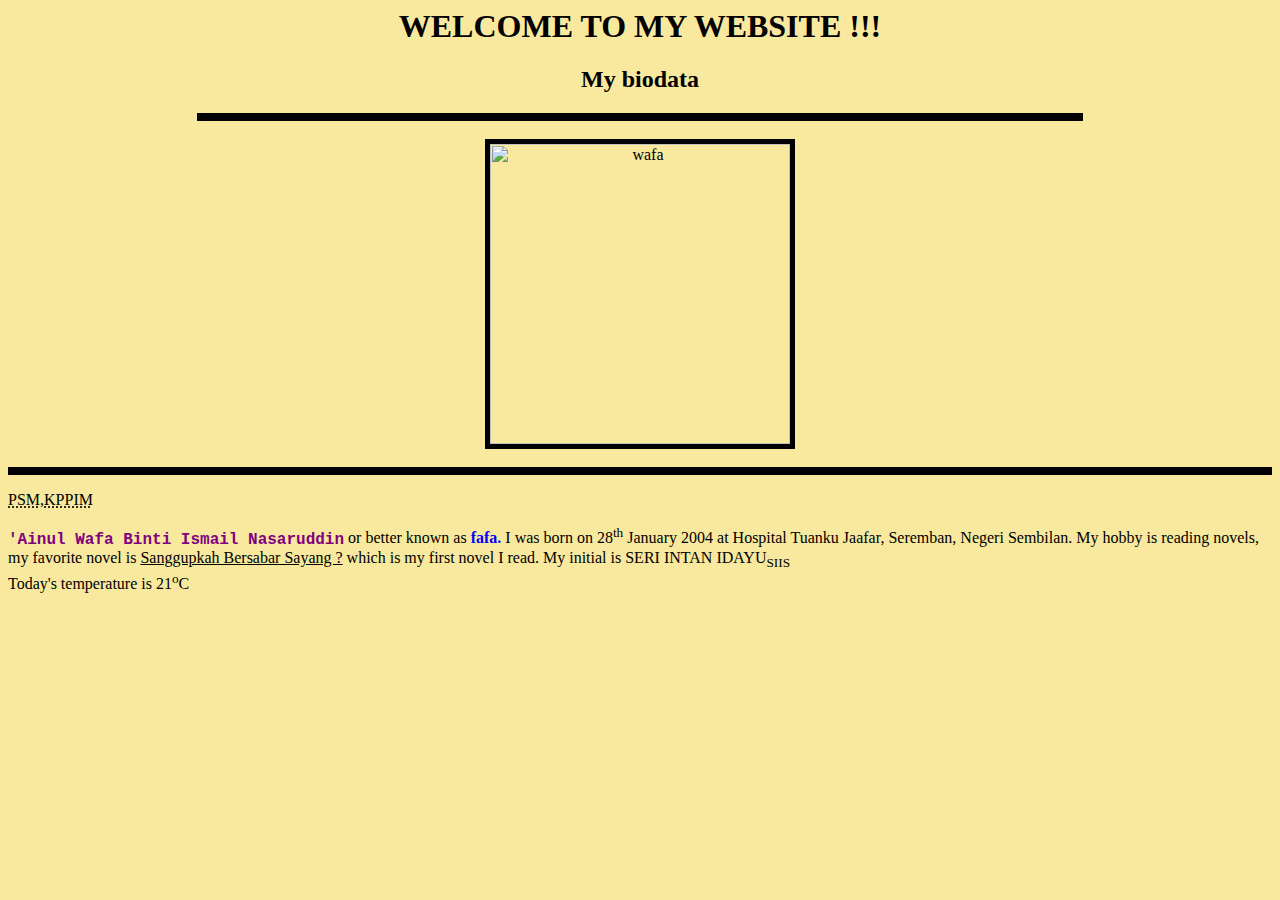
==== biodata.html @ c2c1c2cd "First Committ" ====
<html>
    <head>
        <title>Biodata</title>
    </head>
    <body bgcolor="#f8e99e">

    <div align="center"> 
    <h1> WELCOME TO MY WEBSITE !!!</h1>
    <h2> My biodata</h2>
    </div>

    <hr size="8" color="black" width="70%">

    <div align="center"> 
        <img src="images/myself.jpeg" height="300" border="5" alt="wafa"
        hspace="20" vspace="10">
    </div>
    
    <hr size="8" color="black">

    <p> 
        <abbr title="Pengajian Sains Maklumat, Pengkomputeran, Informatik dan Matematik">PSM,KPPIM</a>
    </p>

    <P>
        <strong><font color="purple" face="courier new">'Ainul Wafa Binti Ismail Nasaruddin</font></strong> or 
        better known as <strong><font color="blue"> fafa.</font></strong> I was born on 28<sup>th</sup> January 2004 at Hospital Tuanku Jaafar, 
        Seremban, Negeri Sembilan. My hobby is reading novels, my favorite novel is <u>Sanggupkah Bersabar Sayang ?</u> which is my first novel I read.


        My initial is SERI INTAN IDAYU<sub>SIIS</sub>
        <br>
        Today's temperature is 21<sup>o</sup>C




    </body>
</html>
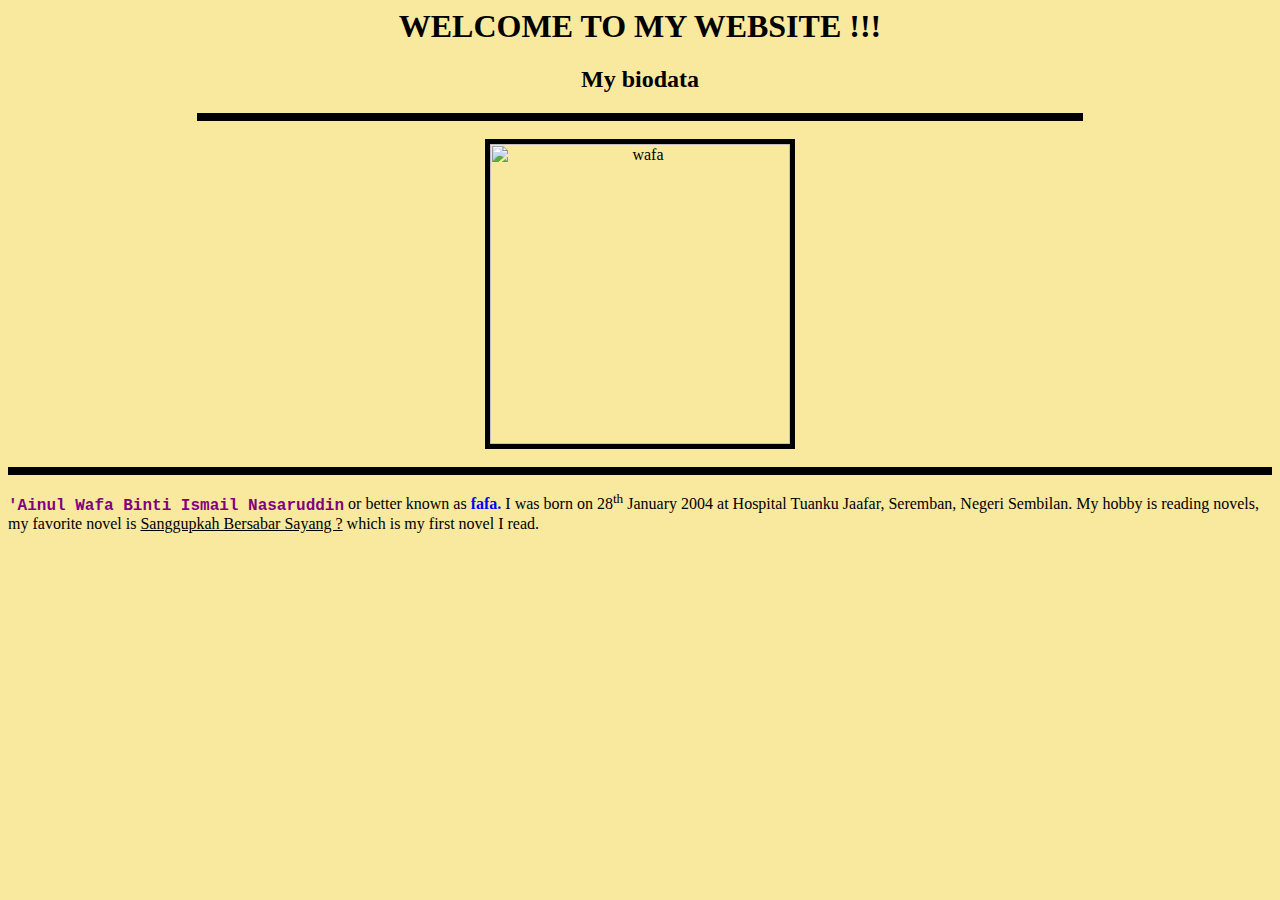
==== commit e0e5750c: "Add files via upload" ====
--- a/biodata.html
+++ b/biodata.html
@@ -1,39 +1,31 @@
-<html>
-    <head>
-        <title>Biodata</title>
-    </head>
-    <body bgcolor="#f8e99e">
-
-    <div align="center"> 
-    <h1> WELCOME TO MY WEBSITE !!!</h1>
-    <h2> My biodata</h2>
-    </div>
-
-    <hr size="8" color="black" width="70%">
-
-    <div align="center"> 
-        <img src="images/myself.jpeg" height="300" border="5" alt="wafa"
-        hspace="20" vspace="10">
-    </div>
-    
-    <hr size="8" color="black">
-
-    <p> 
-        <abbr title="Pengajian Sains Maklumat, Pengkomputeran, Informatik dan Matematik">PSM,KPPIM</a>
-    </p>
-
-    <P>
-        <strong><font color="purple" face="courier new">'Ainul Wafa Binti Ismail Nasaruddin</font></strong> or 
-        better known as <strong><font color="blue"> fafa.</font></strong> I was born on 28<sup>th</sup> January 2004 at Hospital Tuanku Jaafar, 
-        Seremban, Negeri Sembilan. My hobby is reading novels, my favorite novel is <u>Sanggupkah Bersabar Sayang ?</u> which is my first novel I read.
-
-
-        My initial is SERI INTAN IDAYU<sub>SIIS</sub>
-        <br>
-        Today's temperature is 21<sup>o</sup>C
-
-
-
-
-    </body>
+<html>
+    <head>
+        <title>Biodata</title>
+    </head>
+    <body bgcolor="#f8e99e">
+
+    <div align="center"> 
+    <h1> WELCOME TO MY WEBSITE !!!</h1>
+    <h2> My biodata</h2>
+    </div>
+
+    <hr size="8" color="black" width="70%">
+
+    <div align="center"> 
+        <img src="images/myself.jpeg" height="300" border="5" alt="wafa"
+        hspace="20" vspace="10">
+    </div>
+    
+    <hr size="8" color="black">
+
+    <P>
+        <strong><font color="purple" face="courier new">'Ainul Wafa Binti Ismail Nasaruddin</font></strong> or 
+        better known as <strong><font color="blue"> fafa.</font></strong> I was born on 28<sup>th</sup> January 2004 at Hospital Tuanku Jaafar, 
+        Seremban, Negeri Sembilan. My hobby is reading novels, my favorite novel is <u>Sanggupkah Bersabar Sayang ?</u> which is my first novel I read.
+
+
+
+
+
+    </body>
 </html>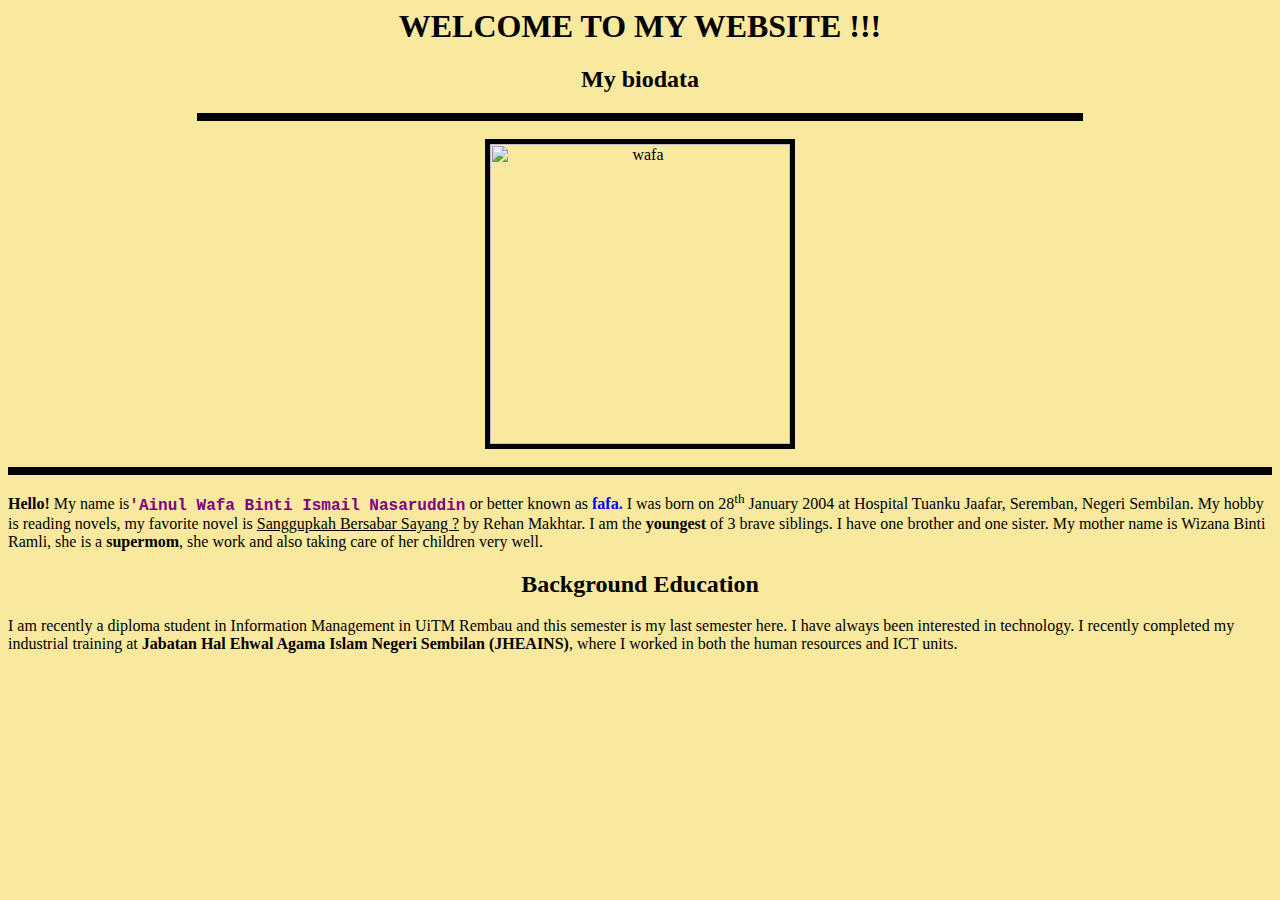
==== commit 30280d51: "Add files via upload" ====
--- a/biodata.html
+++ b/biodata.html
@@ -19,11 +19,19 @@
     <hr size="8" color="black">
 
     <P>
-        <strong><font color="purple" face="courier new">'Ainul Wafa Binti Ismail Nasaruddin</font></strong> or 
+        <b>Hello! </b> My name is<strong><font color="purple" face="courier new">'Ainul Wafa Binti Ismail Nasaruddin</font></strong> or 
         better known as <strong><font color="blue"> fafa.</font></strong> I was born on 28<sup>th</sup> January 2004 at Hospital Tuanku Jaafar, 
-        Seremban, Negeri Sembilan. My hobby is reading novels, my favorite novel is <u>Sanggupkah Bersabar Sayang ?</u> which is my first novel I read.
+        Seremban, Negeri Sembilan. My hobby is reading novels, my favorite novel is <u>Sanggupkah Bersabar Sayang ?</u> by Rehan Makhtar.
+        I am the<strong> youngest</strong> of 3 brave siblings. I have one brother and one sister. My mother name is Wizana Binti Ramli, she is a <b>supermom</b>, 
+        she work and also taking care of her children very well. </P>
 
+        <div align="center"> 
+        <h2>Background Education</h2>
+        </div>
 
+        <p> 
+            I am recently a diploma student in Information Management in UiTM Rembau and this semester is my last semester here. I have always been interested in technology. I recently completed my industrial training at <strong>Jabatan Hal Ehwal Agama Islam Negeri Sembilan (JHEAINS)</strong>, 
+            where I worked in both the human resources and ICT units. </p>
 
 
 
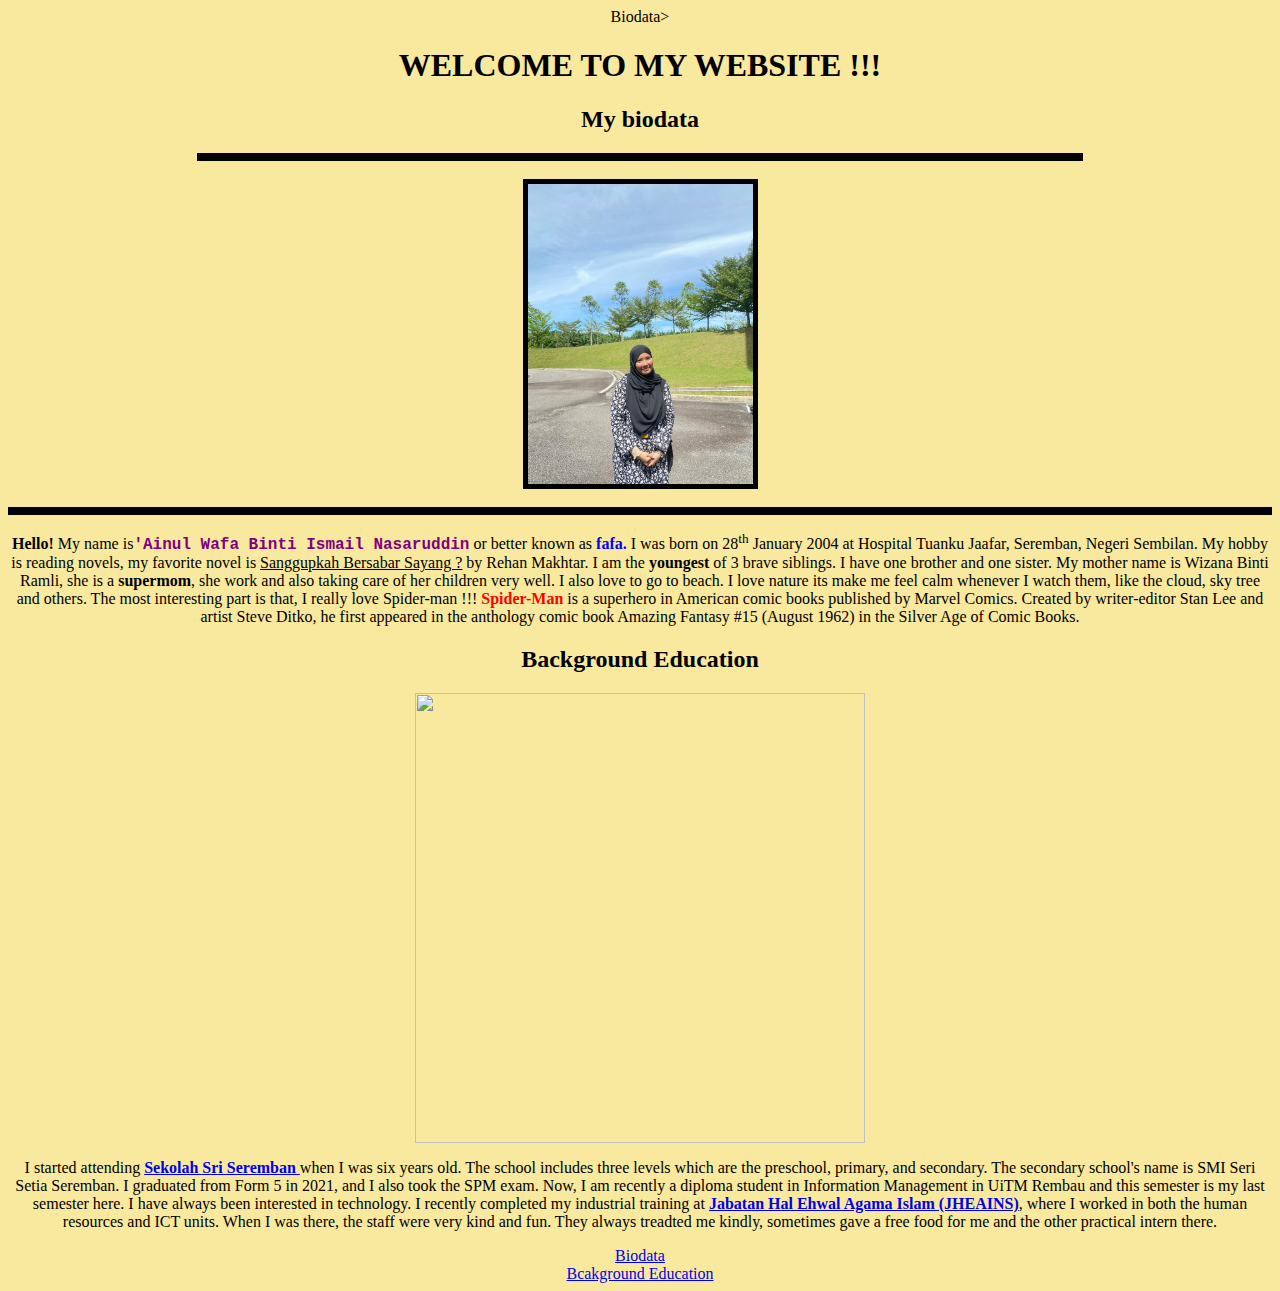
==== commit cbb9636f: "Add files via upload" ====
--- a/biodata.html
+++ b/biodata.html
@@ -4,7 +4,7 @@
     </head>
     <body bgcolor="#f8e99e">
 
-    <div align="center"> 
+    <div align="center"<a name="top">Biodata</a>> 
     <h1> WELCOME TO MY WEBSITE !!!</h1>
     <h2> My biodata</h2>
     </div>
@@ -19,20 +19,35 @@
     <hr size="8" color="black">
 
     <P>
+        <div align="center"> 
         <b>Hello! </b> My name is<strong><font color="purple" face="courier new">'Ainul Wafa Binti Ismail Nasaruddin</font></strong> or 
         better known as <strong><font color="blue"> fafa.</font></strong> I was born on 28<sup>th</sup> January 2004 at Hospital Tuanku Jaafar, 
         Seremban, Negeri Sembilan. My hobby is reading novels, my favorite novel is <u>Sanggupkah Bersabar Sayang ?</u> by Rehan Makhtar.
         I am the<strong> youngest</strong> of 3 brave siblings. I have one brother and one sister. My mother name is Wizana Binti Ramli, she is a <b>supermom</b>, 
-        she work and also taking care of her children very well. </P>
+        she work and also taking care of her children very well. I also love to go to beach. I love nature its make me feel calm whenever I watch them, like the cloud, sky
+        tree and others. The most interesting part is that, I really love Spider-man !!! <strong><font color="red">Spider-Man</font></strong> is a superhero in American comic books published by Marvel Comics. Created
+        by writer-editor Stan Lee and artist Steve Ditko, he first appeared in the anthology comic book Amazing Fantasy #15 (August 1962) in the Silver Age of Comic Books.</P>
 
         <div align="center"> 
-        <h2>Background Education</h2>
+        <h2>Background Education<a name="Education"></h2>
         </div>
 
+        <div align="center"> 
+            <img src="images/petaNS-1024x791.webp" height="450" usemap="#image-map">
+
+
+
         <p> 
-            I am recently a diploma student in Information Management in UiTM Rembau and this semester is my last semester here. I have always been interested in technology. I recently completed my industrial training at <strong>Jabatan Hal Ehwal Agama Islam Negeri Sembilan (JHEAINS)</strong>, 
-            where I worked in both the human resources and ICT units. </p>
+            <div align="center"> 
+            I started attending <strong><a href="https://www.srisbn.edu.my/" target="_blank">Sekolah Sri Seremban </strong></a> when I was six years old. The school includes three levels which are the preschool, primary, and secondary. The secondary school's name is SMI Seri Setia Seremban. 
+            I graduated from Form 5 in 2021, and I also took the SPM exam. Now, I am recently a diploma student in Information Management in UiTM Rembau and this semester is my last semester here. 
+            I have always been interested in technology. I recently completed my industrial training at <strong><a href="https://jheains.ns.gov.my/" target="_blank">Jabatan Hal Ehwal Agama Islam (JHEAINS)</strong></a>, 
+            where I worked in both the human resources and ICT units. When I was there, the staff were very kind and fun. They always treadted me kindly, sometimes gave a free food for me and the other practical intern there. </p>
+        </div>
 
+        <a href="#top">Biodata</a>
+        <br>
+        <a href="#Education">Bcakground Education</a>
 
 
     </body>
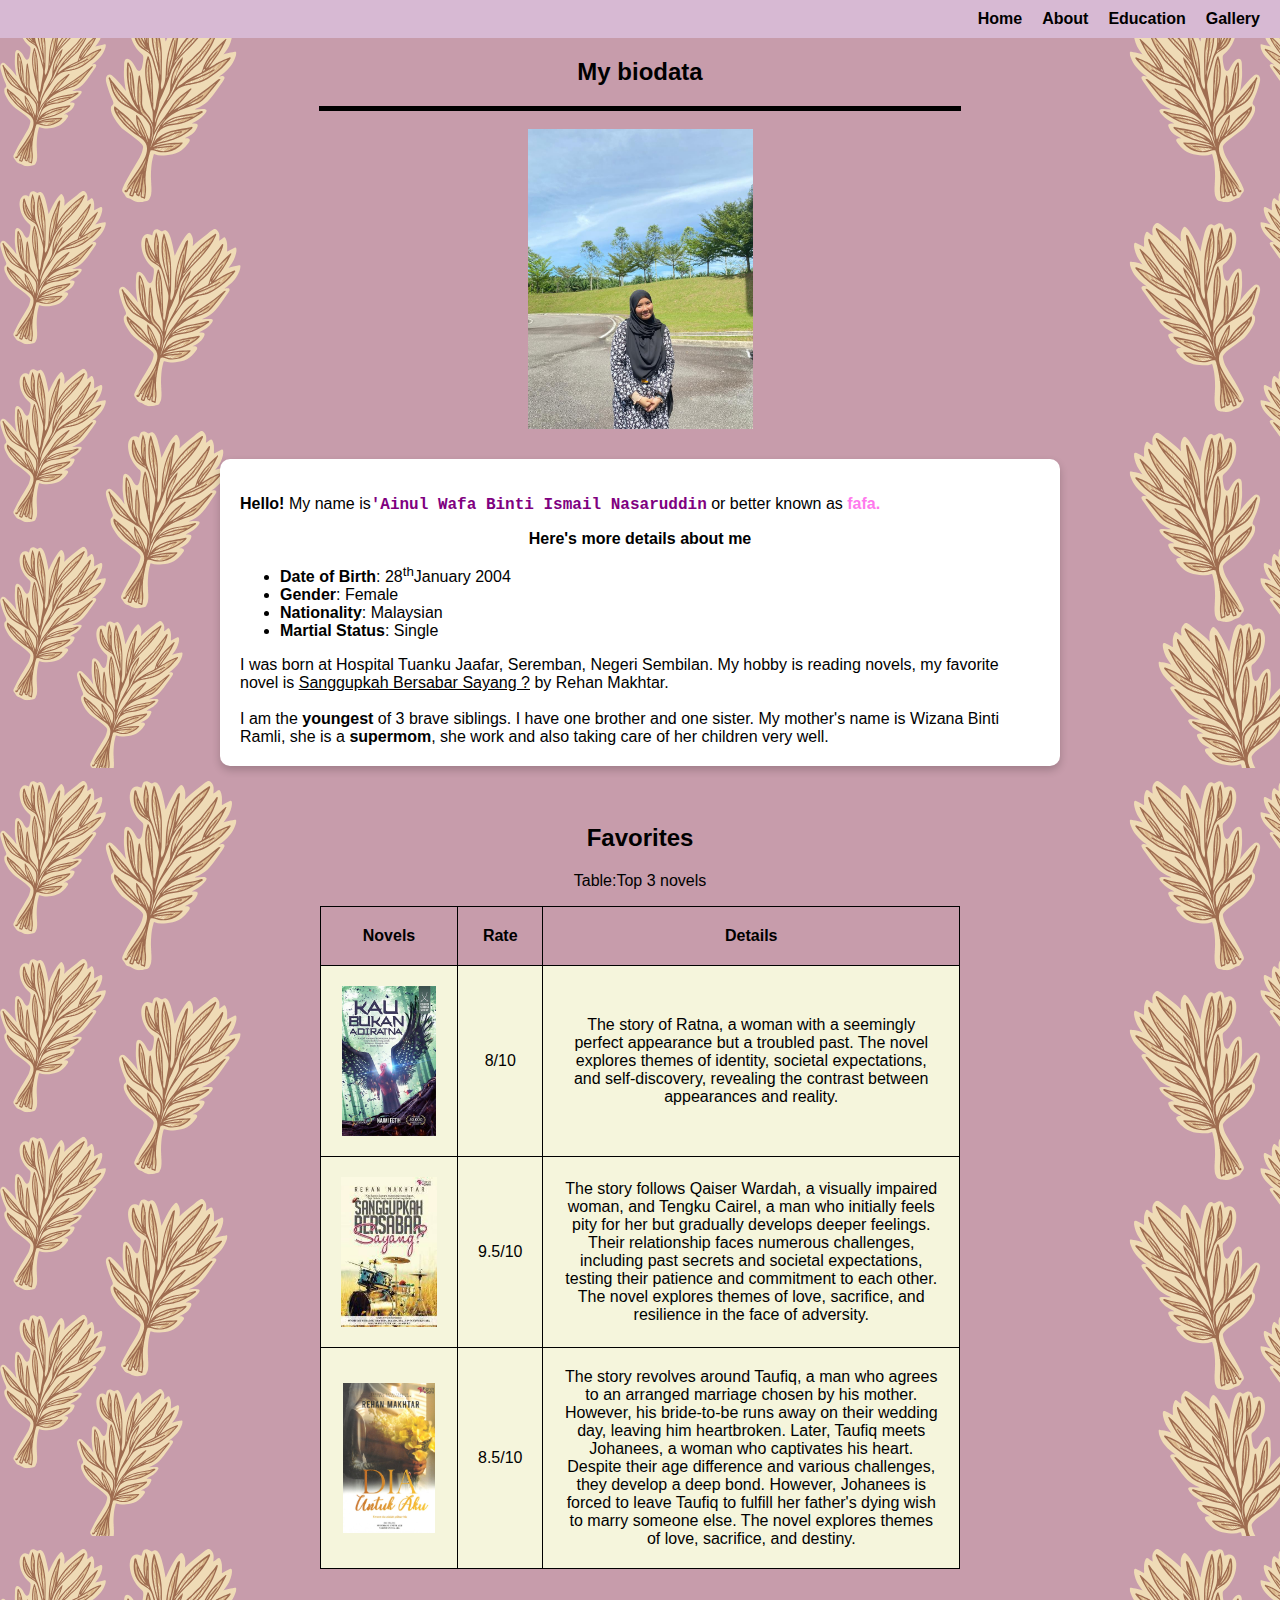
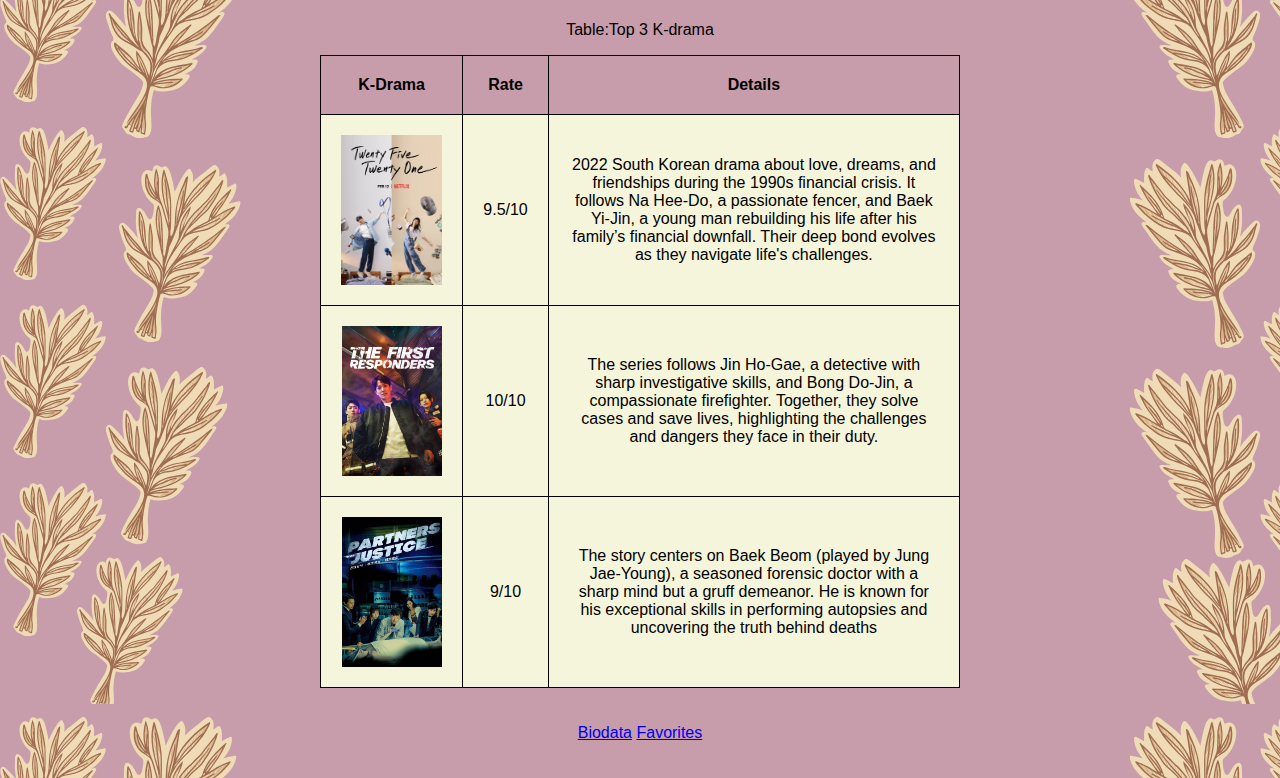
==== commit cb3af96c: "Add files via upload" ====
--- a/biodata.html
+++ b/biodata.html
@@ -2,53 +2,143 @@
     <head>
         <title>Biodata</title>
     </head>
-    <body bgcolor="#f8e99e">
+    <link rel="stylesheet" href="style.css">
+    <body>
+        <style>
+            body {
+                font-family: Arial, Helvetica, sans-serif;
+                background-image: url(images/background_about.png);
+                background-color: lightpink;
+                margin: 0;
+                padding: 0;
+            }  
+            .container {
+                max-width: 800px;
+                margin: 20px auto;
+                padding: 20px;
+                background-color: white;
+                border-radius: 10px;
+                box-shadow: 0 4px 8px rgba(0, 0, 0, 0.2);
+            }
+        </style>
+         <header>
+            <nav>
+                <ul>
+                    <li><a href="index.html" target="_blank">Home</a></li>
+                    <li><a href="biodata.html" target="_blank">About</a></li>
+                    <li><a href="education.html" target="_blank">Education</a></li>
+                    <li><a href="gallery.html" target="_blank">Gallery</a></li>
+                </ul>
+            </nav>
+        </header>
 
-    <div align="center"<a name="top">Biodata</a>> 
-    <h1> WELCOME TO MY WEBSITE !!!</h1>
+
+    <div align="center"<a name="top"></a>
     <h2> My biodata</h2>
     </div>
 
-    <hr size="8" color="black" width="70%">
+    <hr size="5" color="black" width="50%">
 
     <div align="center"> 
-        <img src="images/myself.jpeg" height="300" border="5" alt="wafa"
+        <img src="images/myself.jpeg" height="300" alt="wafa"
         hspace="20" vspace="10">
     </div>
+
+    <P> 
+    <div class="container">
+        <p>
+        <b>Hello! </b> My name is<strong><font color="purple" face="courier new">'Ainul Wafa Binti Ismail Nasaruddin</font></strong> or 
+        better known as <strong><font color="#ff79ed"> fafa.</font></strong> 
+        <br>
+        <div align="center">
+        <p><b>Here's more details about me</b></p>
+        </div>
+        <ul> 
+            <li style="list-style-position: outside;"><strong>Date of Birth</strong>: 28<sup>th</sup>January 2004</li></li>
+            <li style="list-style-position: outside;"><strong>Gender</strong>: Female</li></li>
+            <li style="list-style-position: outside;"><strong>Nationality</strong>: Malaysian</li></li>
+            <li style="list-style-position: outside;"><strong>Martial Status</strong>: Single</li></li>
+        </ul>
+        I was born at Hospital Tuanku Jaafar, Seremban, Negeri Sembilan. My hobby is reading novels, my favorite novel is <u>Sanggupkah Bersabar Sayang ?</u> by Rehan Makhtar.
+        <br>
+        <br>
+        I am the<strong> youngest</strong> of 3 brave siblings. I have one brother and one sister. My mother's name is Wizana Binti Ramli, she is a <b>supermom</b>, 
+        she work and also taking care of her children very well. 
+    </div>
+
+        <br>
+        <h2 align="center"><a name="fav">Favorites</a></h2>
+    <table style="width: 50%;" align="center">
+        <p align="center">
+            Table:Top 3 novels 
+        </p>
+        <tr>
+            <th>Novels</th>
+            <th>Rate</th>
+            <th>Details</th>
     
-    <hr size="8" color="black">
+        </tr>
+            <td><img src="images/buku_kaubukaadiratna.jpg"  height="150"></td>
+            <td>8/10</td>
+            <td>The story of Ratna, a woman with a seemingly perfect appearance but a troubled past. 
+                The novel explores themes of identity, societal expectations, and self-discovery, revealing the contrast between appearances and reality.</td>
+        <tr>
+            <td><img src="images/buku_sanggukah.jpg" height="150"></td>
+            <td>9.5/10</td>
+            <td>The story follows Qaiser Wardah, a visually impaired woman, and Tengku Cairel, a man who initially feels pity for her but gradually develops
+                deeper feelings. Their relationship faces numerous challenges, including past secrets and societal expectations, testing their patience and 
+                commitment to each other. The novel explores themes of love, sacrifice, and resilience in the face of adversity.</td>
+    
+        </tr>
+            <td><img src="images/buku_diauntukku.jpg" height="150"></td>
+            <td>8.5/10</td>
+            <td>The story revolves around Taufiq, a man who agrees to an arranged marriage chosen by his mother. However, his bride-to-be runs away on their 
+                wedding day, leaving him heartbroken. Later, Taufiq meets Johanees, a woman who captivates his heart. Despite their age difference and various challenges, 
+                they develop a deep bond. However, Johanees is forced to leave Taufiq to fulfill her father's dying wish to marry someone else. The novel explores themes of love, sacrifice, and destiny.</td>
 
-    <P>
-        <div align="center"> 
-        <b>Hello! </b> My name is<strong><font color="purple" face="courier new">'Ainul Wafa Binti Ismail Nasaruddin</font></strong> or 
-        better known as <strong><font color="blue"> fafa.</font></strong> I was born on 28<sup>th</sup> January 2004 at Hospital Tuanku Jaafar, 
-        Seremban, Negeri Sembilan. My hobby is reading novels, my favorite novel is <u>Sanggupkah Bersabar Sayang ?</u> by Rehan Makhtar.
-        I am the<strong> youngest</strong> of 3 brave siblings. I have one brother and one sister. My mother name is Wizana Binti Ramli, she is a <b>supermom</b>, 
-        she work and also taking care of her children very well. I also love to go to beach. I love nature its make me feel calm whenever I watch them, like the cloud, sky
-        tree and others. The most interesting part is that, I really love Spider-man !!! <strong><font color="red">Spider-Man</font></strong> is a superhero in American comic books published by Marvel Comics. Created
-        by writer-editor Stan Lee and artist Steve Ditko, he first appeared in the anthology comic book Amazing Fantasy #15 (August 1962) in the Silver Age of Comic Books.</P>
+    </table>
+    
+    <br>
+    <br>
 
-        <div align="center"> 
-        <h2>Background Education<a name="Education"></h2>
+    <table style="width: 50%;" align="center">
+        <p align="center">
+            Table:Top 3 K-drama 
+        </p>
+        <tr>
+            <th>K-Drama</th>
+            <th>Rate</th>
+            <th>Details</th>
+    
+        </tr>
+            <td><img src="images/kdrama_2521.jpg" height="150"></td>
+            <td>9.5/10</td>
+            <td>2022 South Korean drama about love, dreams, and friendships during the 1990s financial crisis. It follows Na Hee-Do, a passionate fencer, and Baek Yi-Jin, a young man rebuilding 
+                his life after his family’s financial downfall. Their deep bond evolves as they navigate life's challenges.</td>
+        <tr>
+            <td><img src="images/kdrama_first.jpg" height="150"></td>
+            <td>10/10</td>
+            <td>The series follows Jin Ho-Gae, a detective with sharp investigative skills, and Bong Do-Jin, a compassionate firefighter. Together, they solve cases and save lives, highlighting 
+                the challenges and dangers they face in their duty.</td>
+    
+        </tr>
+            <td><img src="images/kdrama_justice.jpg" height="150"></td>
+            <td>9/10</td>
+            <td>The story centers on Baek Beom (played by Jung Jae-Young), a seasoned forensic doctor with a sharp mind but a gruff demeanor. He is known for his exceptional skills in performing
+                autopsies and uncovering the truth behind deaths</td>
+
+        </table>
+
+        <br>
+        <br>
+        <div align="center">
+        <a href="#top">Biodata</a>
+        <a href="#fav">Favorites</a>
         </div>
+        <br>
+    <br>
 
-        <div align="center"> 
-            <img src="images/petaNS-1024x791.webp" height="450" usemap="#image-map">
-
-
-
-        <p> 
-            <div align="center"> 
-            I started attending <strong><a href="https://www.srisbn.edu.my/" target="_blank">Sekolah Sri Seremban </strong></a> when I was six years old. The school includes three levels which are the preschool, primary, and secondary. The secondary school's name is SMI Seri Setia Seremban. 
-            I graduated from Form 5 in 2021, and I also took the SPM exam. Now, I am recently a diploma student in Information Management in UiTM Rembau and this semester is my last semester here. 
-            I have always been interested in technology. I recently completed my industrial training at <strong><a href="https://jheains.ns.gov.my/" target="_blank">Jabatan Hal Ehwal Agama Islam (JHEAINS)</strong></a>, 
-            where I worked in both the human resources and ICT units. When I was there, the staff were very kind and fun. They always treadted me kindly, sometimes gave a free food for me and the other practical intern there. </p>
-        </div>
-
-        <a href="#top">Biodata</a>
-        <br>
-        <a href="#Education">Bcakground Education</a>
-
+    
 
     </body>
 </html>--- a/style.css
+++ b/style.css
@@ -0,0 +1,89 @@
+    header {
+    display: flex;
+    justify-content: flex-end;
+    align-items: center;
+    background-color: #d7b9d3;
+    padding: 10px 20px;
+    }
+
+    nav {
+    display: flex;
+    align-items: center;
+    }
+
+    nav ul {
+    list-style: none;
+    margin: 0;
+    padding: 0;
+    display: flex;
+    gap: 20px;
+    }
+
+    nav ul li {
+    display: inline;
+    }
+
+    nav ul li a {
+    text-decoration: none;
+    color: black;
+    font-weight: bold;
+    transition: color 0.3 ease-in-out;
+    }
+
+    nav ul li a:hover {
+    color: white;
+    }
+
+/* Style all font awesome icons */
+.fa {
+    padding: 20px;
+    font-size: 30px;
+    width: 50px;
+    text-align: center;
+    text-decoration: none;
+  }
+  
+  /* Add a hover effect if you want */
+  .fa:hover {
+    opacity: 30;
+  }
+  
+  /* Set a specific color for each brand */
+  
+  /* Facebook */
+  .fa-instagram {
+    background: #3B5998;
+    color: white;
+  }
+  
+  /* Twitter */
+  .fa-twitter {
+    background: black;
+    color: white;
+  }
+  table, th, td
+  {
+      border: 1px solid black;
+      border-collapse: collapse;
+  }
+
+  td
+  {
+      text-align: center;
+      background-color: beige;
+  }
+
+  th, td
+  {
+      padding: 20px;
+  }
+
+  #clock {
+    font-size: 175px;
+    align-items: center;
+    width: 500px;
+    margin: 200px;
+    text-align: center;
+    border: 2px solid black;
+    border-radius: 20px;
+}